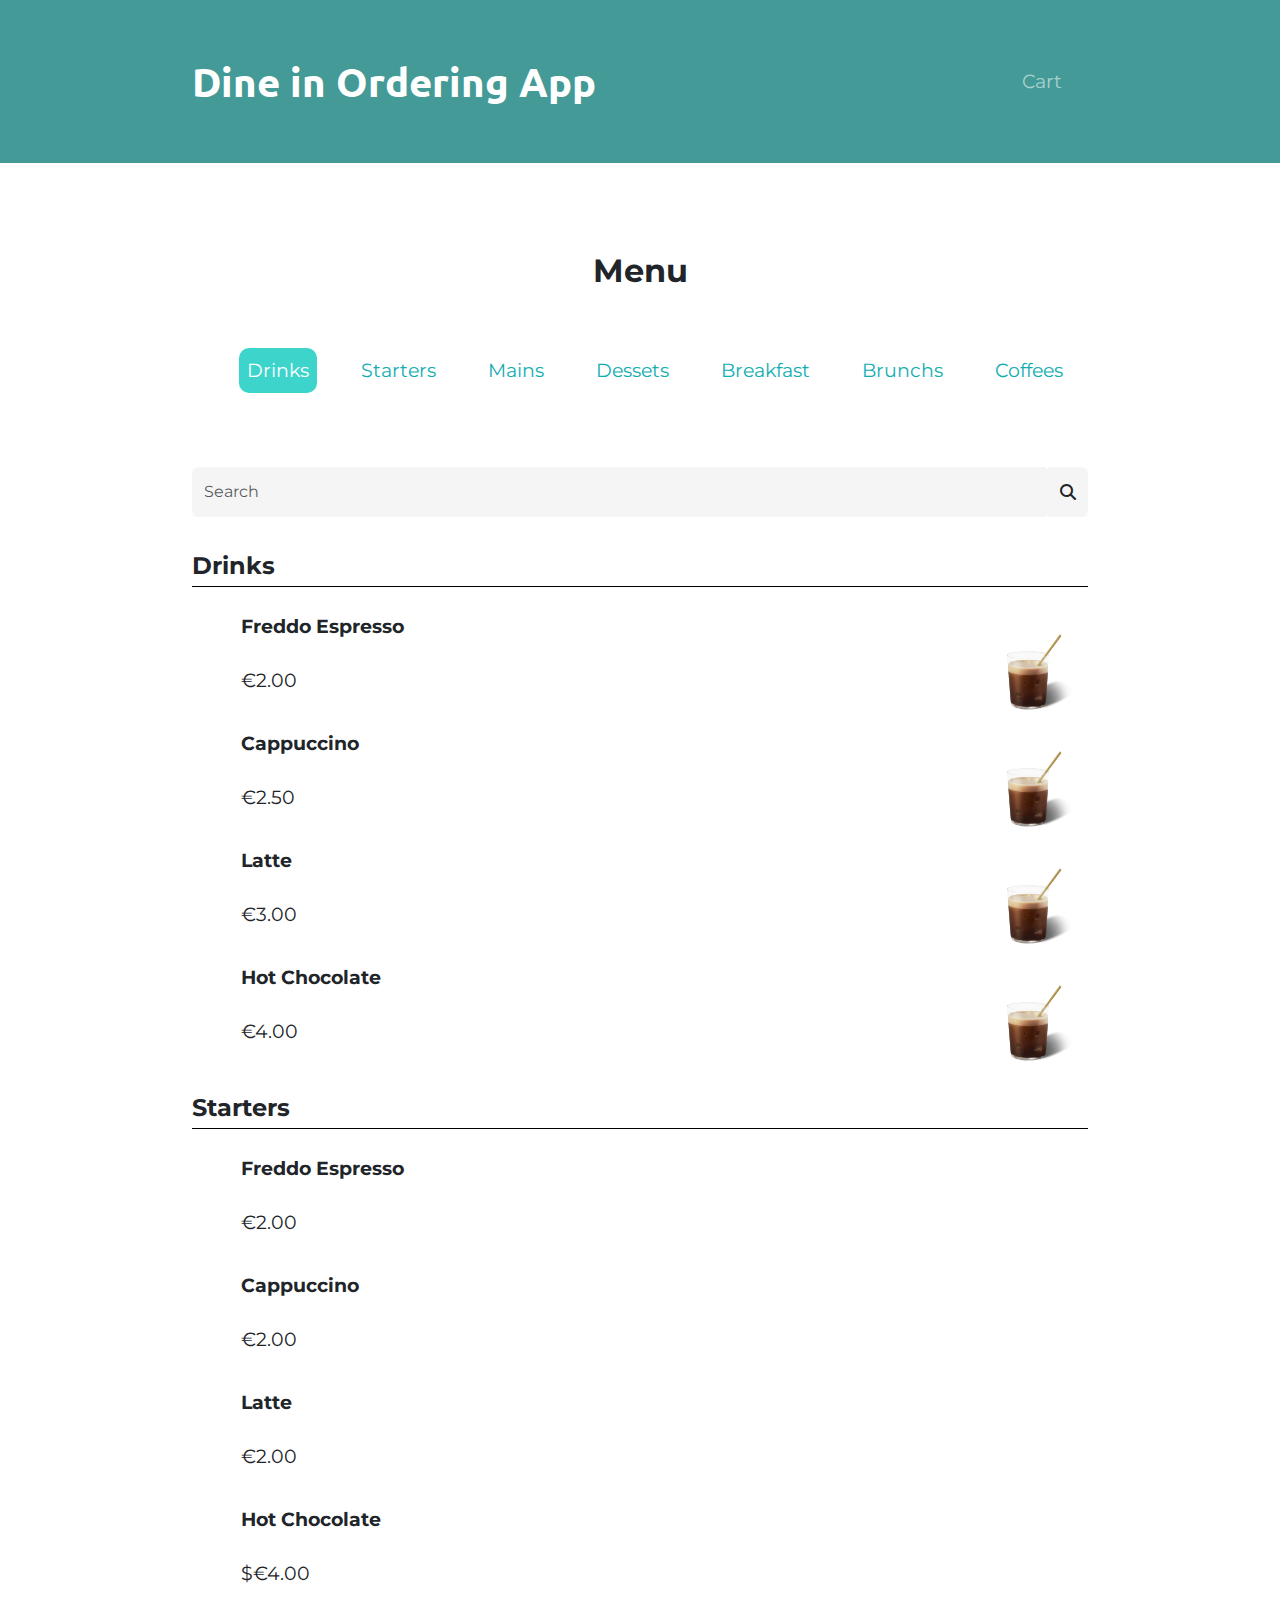
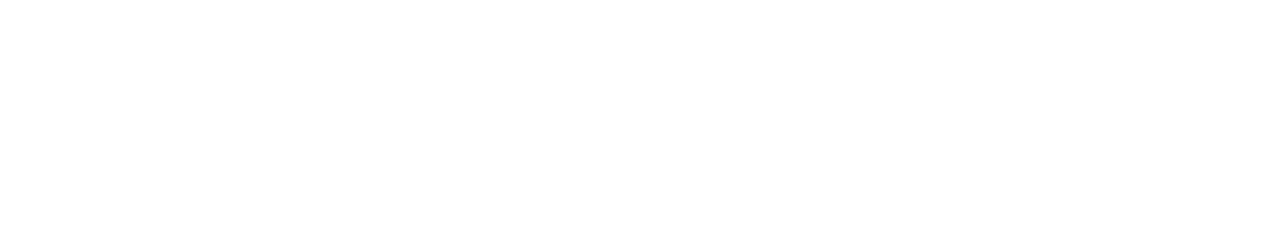
==== TinDog Completed Website/index.html @ 9dbdeb70 "Add files via upload" ====
<!DOCTYPE html>
<html>

<head>
  <meta charset="utf-8">
  <meta http-equiv="X-UA-Compatible" content="IE=edge">
  <meta name="viewport" content="width=device-width, initial-scale=.45 
          maximum-scale=1, user-scalable=no">
  <title>Dine in App:MENU</title>

  <!-- Google Fonts -->
  <link href="https://fonts.googleapis.com/css?family=Montserrat|Ubuntu" rel="stylesheet">

  <!-- CSS Stylesheets -->
  <!-- <link rel="stylesheet" href="https://maxcdn.bootstrapcdn.com/bootstrap/4.0.0/css/bootstrap.min.css" integrity="sha384-Gn5384xqQ1aoWXA+058RXPxPg6fy4IWvTNh0E263XmFcJlSAwiGgFAW/dAiS6JXm" crossorigin="anonymous"> -->
 
  <link href="https://cdn.jsdelivr.net/npm/bootstrap@5.2.3/dist/css/bootstrap.min.css" rel="stylesheet">

 
  <link rel="stylesheet" href="css/styles.css">

  <!-- Font Awesome -->
  <link rel="stylesheet" 
href="https://cdnjs.cloudflare.com/ajax/libs/font-awesome/6.3.0/css/all.min.css">

  <!-- Bootstrap Scripts -->
  <script src="https://code.jquery.com/jquery-3.2.1.slim.min.js" integrity="sha384-KJ3o2DKtIkvYIK3UENzmM7KCkRr/rE9/Qpg6aAZGJwFDMVNA/GpGFF93hXpG5KkN" crossorigin="anonymous"></script>
  <script src="https://cdnjs.cloudflare.com/ajax/libs/popper.js/1.12.9/umd/popper.min.js" integrity="sha384-ApNbgh9B+Y1QKtv3Rn7W3mgPxhU9K/ScQsAP7hUibX39j7fakFPskvXusvfa0b4Q" crossorigin="anonymous"></script>
  <script src="https://cdn.jsdelivr.net/npm/bootstrap@5.2.3/dist/js/bootstrap.bundle.min.js"></script>
  <!-- <script src="https://maxcdn.bootstrapcdn.com/bootstrap/4.0.0/js/bootstrap.min.js" integrity="sha384-JZR6Spejh4U02d8jOt6vLEHfe/JQGiRRSQQxSfFWpi1MquVdAyjUar5+76PVCmYl" crossorigin="anonymous"></script> -->
</head>

<body>

  <section class="colored-section" id="title">

    <div class="container-fluid">

      <!-- Nav Bar -->

      <nav class="navbar navbar-expand-lg navbar-dark " id="navbar_top">

        <a class="navbar-brand" href="./index.html">Dine in Ordering App</a>

        <!-- <button class="navbar-toggler" type="button" data-toggle="collapse" data-target="#navbarTogglerDemo02">
            <span class="navbar-toggler-icon"></span>
        </button> -->

       

          <ul class="navbar-nav ml-auto">
            <li class="nav-item">
              <a class="nav-link" href="./card.html"><i class="fas-fa-basket-shopping nav-bar-card"></i> Cart <span class="nav-bar-card-items"></span></a>
            </li>
            <!-- <li class="nav-item">
              <a class="nav-link" href="#pricing">Pricing</a>
            </li>
            <li class="nav-item">
              <a class="nav-link" href="#cta">Download</a>
            </li> -->
          </ul>

    
      </nav>


      <!-- Title -->

      <!-- <div class="row">

        <div class="col-lg-12">
          <h1 class="big-heading"> DSTRKT</h1>
          <h3 class="table-Number">Table 27</h3>
          <button type="button" class="btn btn-dark btn-lg download-button"><i class="fab fa-apple"></i> Download</button>
          <button type="button" class="btn btn-outline-light btn-lg download-button"><i class="fab fa-google-play"></i> Download</button> -->
        <!-- </div> -->

        <!-- <div class="col-lg-6">
          <img class="title-image" src="images/DSTRKT1.jpg" alt="iphone-mockup">
        </div> -->

      <!-- </div> --> 

    </div>

  </section>


  <!-- Menu -->

  <section class="white-section" id="features">
    <!-- <div class="cart-section">
      <h2>Cart</h2>
    </div> -->

    <div class="container-fluid">


   
      <h2 class="col-lg-12 col-md-12 col-sm-12"> Menu</h2>
      <div class="row">
        <div class="feature-box col-lg-12">    
          <nav class="navbar navbar-expand-sm nav-menu" id="nav-menu-categories">
             <!-- <button class="navbar-toggler" type="button" data-toggle="collapse" data-target="#navbarTogglerDemo03">
                <span class="navbar-toggler-icon menu-toggle-icon">
                  <i class="fas fa-bars" style="color:#fff; font-size:28px;"></i>
                </span>
            </button>  -->
              <ul class="navbar-nav ml-auto menu-categories">
                <li class="nav-item">
                  <a class="nav-link" href="#drinks">Drinks</a>
                </li>
                <li class="nav-item">
                  <a class="nav-link" href="#starters">Starters</a>
                </li>
                <li class="nav-item">
                  <a class="nav-link" href="#mains">Mains</a>
                </li>
                <li class="nav-item">
                  <a class="nav-link" href="#cta">Dessets</a>
                </li>
                <li class="nav-item">
                  <a class="nav-link" href="#cta">Breakfast</a>
                </li>
                <li class="nav-item">
                  <a class="nav-link" href="#cta">Brunchs</a>
                </li>
                <li class="nav-item">
                  <a class="nav-link" href="#cta">Coffees</a>
                </li>
              </ul>
          </nav>

          
         
          <!-- <i class="icon fas fa-check-circle fa-4x"></i>
          <h3 class="feature-title">Easy to use.</h3>
          <p>So easy to use, even your dog could do it.</p> -->
        </div>

        <div class="input-group rounded search">
          <input type="search" class="form-control rounded search-input" placeholder="Search" aria-label="Search" aria-describedby="search-addon" />
          <span class="input-group-text border-0" id="search-addon">
            <i class="fas fa-search"></i>
          </span>
        </div>

        <div data-bs-spy="scroll" data-bs-target="#nav-menu-categories" data-bs-offset="0" class="scrollspy-example"  tabindex="0">

        <div class="col-lg-12 col-md-12 col-sm-12" id="drinks">
          <h4 class="category-item">
            Drinks
          </h4>
          <ul class="category-item-ul">
            <li class="nav-link menu-items" data-bs-toggle="modal" data-bs-target="#exampleModalCenter" ><img src="./images/freddo.jpg" alt="" class="item-image">Freddo Espresso<span class="item-price">€2.00 </span></li>
            <li class="nav-link"><img src="./images/freddo.jpg" alt="" class="item-image">Cappuccino <span class="item-price">€2.50</span></li>
            <li class="nav-link"><img src="./images/freddo.jpg" alt="" class="item-image">Latte <span class="item-price">€3.00</span></li>
            <li class="nav-link"><img src="./images/freddo.jpg" alt="" class="item-image">Hot Chocolate <span class="item-price">€4.00</span></li>
          </ul>
        </div>


        <div class="col-lg-12 col-md-12 col-sm-12" id="starters">
          <h4 class="category-item">
            Starters
          </h4>
          <ul class="category-item-ul">
            <li class="nav-link">Freddo Espresso <span class="item-price">€2.00</span></li>
            <li class="nav-link">Cappuccino <span class="item-price">€2.00</span></li>
            <li class="nav-link">Latte <span class="item-price">€2.00</span></li>
            <li class="nav-link">Hot Chocolate <span class="item-price">$€4.00</span></li>
          </ul>
        </div>
      </div>
       <div class="container-fluid">
        <a class="goToCard  btn btn-success" href="./card.html"> <span class="totalItems"></span> Go to Card</a>
      </div>
<!-- 
        <div class="feature-box col-lg-4">
          <i class="icon fas fa-bullseye fa-4x"></i>
          <h3 class="feature-title">Elite Clientele</h3>
          <p>We have all the dogs, the greatest dogs.</p>
        </div>

        <div class="feature-box col-lg-4">
          <i class="icon fas fa-heart fa-4x"></i>
          <h3 class="feature-title">Guaranteed to work.</h3>
          <p>Find the love of your dog's life or your money back.</p>
        </div> -->
      </div>


    </div>
  </section>


  <!-- Testimonials -->

  <!-- <section class="colored-section" id="testimonials">

    <div id="testimonial-carousel" class="carousel slide" data-ride="false">
      <div class="carousel-inner">
        <div class="carousel-item active container-fluid">
          <h2 class="testimonial-text">I no longer have to sniff other dogs for love. I've found the hottest Corgi on TinDog. Woof.</h2>
          <img class="testimonial-image" src="images/dog-img.jpg" alt="dog-profile">
          <em>Pebbles, New York</em>
        </div>
        <div class="carousel-item container-fluid">
          <h2 class="testimonial-text">My dog used to be so lonely, but with TinDog's help, they've found the love of their life. I think.</h2>
          <img class="testimonial-image" src="images/lady-img.jpg" alt="lady-profile">
          <em>Beverly, Illinois</em>
        </div>
      </div>
      <a class="carousel-control-prev" href="#testimonial-carousel" role="button" data-slide="prev">
    <span class="carousel-control-prev-icon"></span>
      </a>
      <a class="carousel-control-next" href="#testimonial-carousel" role="button" data-slide="next">
    <span class="carousel-control-next-icon"></span>
      </a>
    </div>

  </section> -->


  <!-- Press -->

  <!-- <section class="colored-section" id="press">
    <img class="press-logo" src="images/techcrunch.png" alt="tc-logo">
    <img class="press-logo" src="images/tnw.png" alt="tnw-logo">
    <img class="press-logo" src="images/bizinsider.png" alt="biz-insider-logo">
    <img class="press-logo" src="images/mashable.png" alt="mashable-logo">

  </section> -->


  <!-- Pricing -->

  <!-- <section class="white-section" id="pricing">

    <h2 class="section-heading">A Plan for Every Dog's Needs</h2>
    <p>Simple and affordable price plans for your and your dog.</p>

    <div class="row">

      <div class="pricing-column col-lg-4 col-md-6">
        <div class="card">
          <div class="card-header">
            <h3>Chihuahua</h3>
          </div>
          <div class="card-body">
            <h2 class="price-text">Free</h2>
            <p>5 Matches Per Day</p>
            <p>10 Messages Per Day</p>
            <p>Unlimited App Usage</p>
            <button class="btn btn-lg btn-block btn-outline-dark" type="button">Sign Up</button>
          </div>
        </div>
      </div>

      <div class="pricing-column col-lg-4 col-md-6">
        <div class="card">
          <div class="card-header">
            <h3>Labrador</h3>
          </div>
          <div class="card-body">
            <h2 class="price-text">$49 / mo</h2>
            <p>Unlimited Matches</p>
            <p>Unlimited Messages</p>
            <p>Unlimited App Usage</p>
            <button class="btn btn-lg btn-block btn-dark" type="button">Sign Up</button>
          </div>
        </div>
      </div>

      <div class="pricing-column col-lg-4">
        <div class="card">
          <div class="card-header">
            <h3>Mastiff</h3>
          </div>
          <div class="card-body">
            <h2 class="price-text">$99 / mo</h2>
            <p>Pirority Listing</p>
            <p>Unlimited Matches</p>
            <p>Unlimited Messages</p>
            <p>Unlimited App Usage</p>
            <button class="btn btn-lg btn-block btn-dark" type="button">Sign Up</button>

          </div>
        </div>
      </div>



    </div>

  </section> -->


  <!-- Call to Action -->

  <!-- <section class="colored-section" id="cta">

    <div class="container-fluid">

      <h3 class="big-heading">Find the True Love of Your Dog's Life Today.</h3>
      <button class="download-button btn btn-lg btn-dark" type="button"><i class="fab fa-apple"></i> Download</button>
      <button class="download-button btn btn-lg brn-light" type="button"><i class="fab fa-google-play"></i> Download</button>
    </div>
  </section> -->


  <!-- Footer -->

  <!-- <footer class="white-section" id="footer">
    <div class="container-fluid">
      <i class="social-icon fab fa-facebook-f"></i>
      <i class="social-icon fab fa-twitter"></i>
      <i class="social-icon fab fa-instagram"></i>
      <i class="social-icon fas fa-envelope"></i>
      <p>© Copyright 2018 TinDog</p>
    </div>
  </footer> -->



  <!-- Modal -->
<div class="modal fade " id="exampleModalCenter" tabindex="-1" role="dialog" aria-labelledby="exampleModalCenterTitle" aria-hidden="true">
  <div class="modal-dialog  modal-dialog-centered " role="document">
    <div class="modal-content">
      <div class="modal-header after-scroll-navbar">
        <h5 class="modal-title" id="exampleModalLongTitle">Freddo Espresso<span class="item-price-for-cart" >$2.00</span></h5>
        <button type="button" class="close" data-bs-dismiss="modal" aria-label="Close">   
          <span aria-hidden="true">&times;</span>
        </button>
      </div>
      
      <div class="modal-body">
        <div class="modal-image">
        <img src="./images/freddo.jpg" alt="" class="item-image-modal">
      </div>
        <div class="row sweetness">
          <div class="col-lg-12 col-md-12 col-sm-12">
            <p class="preferences-title">Sweetness *</p>
            <div class="form-check">
              <input class="form-check-input" type="radio" name="flexRadioDefault" id="flexRadioDefault1">
              <label class="form-check-label" for="flexRadioDefault1">
                No Sugar
              </label>
            </div>
            <div class="form-check">
              <input class="form-check-input" type="radio" name="flexRadioDefault" id="flexRadioDefault2" checked>
              <label class="form-check-label" for="flexRadioDefault2">
                Medium Sugar
              </label>
            </div>
            <div class="form-check">
              <input class="form-check-input" type="radio" name="flexRadioDefault" id="flexRadioDefault3" checked>
              <label class="form-check-label" for="flexRadioDefault3">
                Full Sugar
              </label>
            </div>
            <div class="form-check">
              <input class="form-check-input" type="radio" name="flexRadioDefault" id="flexRadioDefault4" checked>
              <label class="form-check-label" for="flexRadioDefault4">
                Stevia
              </label>
            </div>
          </div>
      </div>


      <div class="row milk">
        <div class="col-lg-12 col-md-12 col-sm-12">
          <p class="preferences-title">Milk *</p>
          <div class="form-check ">
            <input class="form-check-input" type="radio" name="flexRadioDefaulMilk" id="flexRadioDefault1">
            <label class="form-check-label" for="flexRadioDefault1">
              No Sugar
            </label>
          </div>
          <div class="form-check">
            <input class="form-check-input" type="radio" name="flexRadioDefaulMilk" id="flexRadioDefault2" checked>
            <label class="form-check-label" for="flexRadioDefault2">
              Medium Sugar
            </label>
          </div>
          <div class="form-check">
            <input class="form-check-input" type="radio" name="flexRadioDefaulMilk" id="flexRadioDefault3" checked>
            <label class="form-check-label" for="flexRadioDefault3">
              Full Sugar
            </label>
          </div>
          <div class="form-check">
            <input class="form-check-input" type="radio" name="flexRadioDefaulMilk" id="flexRadioDefault4" checked>
            <label class="form-check-label" for="flexRadioDefault4">
              Stevia
            </label>
          </div>
        </div>
    </div>

    <div class="row syrup">
      <div class="col-lg-12 col-md-12 col-sm-12">
      <p class="preferences-title">Syrup*</p>
      <div class="form-check">

      <input class="form-check-input " type="checkbox" value="" id="flexCheckDefault">
      <label class="form-check-label" for="flexCheckDefault">
       Caramel Syrup
      </label>
    </div>
    <div class="form-check">
      <input class="form-check-input " type="checkbox" value="" id="flexCheckChecked" checked>
      <label class="form-check-label" for="flexCheckChecked">
        Vanillia Syrup
      </label>
    </div>
    </div>
    </div>
    <div class="row syrup">
      <div class="col-lg-12 col-md-12 col-sm-12">
      <p class="preferences-title">Syrup*</p>
      <div class="form-check">

      <input class="form-check-input" type="checkbox" value="" id="flexCheckDefault">
      <label class="form-check-label" for="flexCheckDefault">
       Caramel Syrup
      </label>
    </div>
    <div class="form-check">
      <input class="form-check-input" type="checkbox" value="" id="flexCheckChecked" checked>
      <label class="form-check-label" for="flexCheckChecked">
        Vanillia Syrup
      </label>
    </div>
    </div>
    </div>

    <div class="row comments">
      <div class="col-lg-12 col-md-12 col-sm-12">
        <p class="preferences-title">Comments</p>
        <textarea id="comments" rows="3" style="width: 100%;margin-bottom: 50px;"   placeholder="If you want to write some comments" >
        </textarea>
      </div>
    </div>
      </div>

      <div class="modal-footer fixed-bottom-modal-footer">
    
        <div class=" quantity-div" >
        <button type="button" class="btn btn info minus-icon" id="minus-icon"><i class="fas fa-minus"></i></button>
        <span class="quantity" id="quantity">0</span>
        <button type="button" class="btn btn info plus-icon" id="plus-icon"><i class="fas fa-plus"></i></button>
        </div>
        <div class="" >
        <button type="button" class="btn btn-success add-to-cart">Add to Cart</button>
        </div>
     
      </div>
    </div>
  </div>
</div>


</body>


<script>
document.addEventListener("DOMContentLoaded", function(){
 
 //Showing the header when scrolling down
  window.addEventListener('scroll', function() {
      if (window.scrollY > 150) {
        document.getElementById('navbar_top').classList.add('fixed-top');
        document.getElementById('navbar_top').classList.add('after-scroll-navbar');
       
        // add padding top to show content behind navbar
        navbar_height = document.querySelector('.navbar').offsetHeight;
        document.body.style.paddingTop = navbar_height + 'px';

      } else {
        document.getElementById('navbar_top').classList.remove('fixed-top');
        document.getElementById('navbar_top').classList.remove('after-scroll-navbar');
         // remove padding top from body
        document.body.style.paddingTop = '0';
      } 
  });

  //Showing the nav-bar when scrolling down

 window.addEventListener('scroll', function() {
      if (window.scrollY > 250) {
        document.getElementById('nav-menu-categories').classList.add('nav-bar-categories-after-scroll');
        // document.getElementById('navbar_top').classList.add('after-scroll-navbar');
       
        // add padding top to show content behind navbar
        // navbar_height = document.querySelector('#nav-menu-categories').offsetHeight;
        navbar_top = document.querySelector(".fixed-top").offsetHeight;
        document.body.style.paddingTop =  navbar_top +100 + 'px';

      } else {
        document.getElementById('nav-menu-categories').classList.remove('nav-bar-categories-after-scroll');
        // document.getElementById('navbar_top').classList.remove('after-scroll-navbar');
         // remove padding top from body
        document.body.style.paddingTop = '0';
      } 
  });
});



// Declaration of DOM elements
  let plus = document.querySelector("#plus-icon");
  let minus = document.querySelector("#minus-icon");
  let quantity = document.querySelector("#quantity");
  let itemPrice = document.querySelector(".item-price-for-cart");
  let items = document.querySelector('.menu-items');
  let add = document.querySelector(".add-to-cart");
  let goToCard = document.querySelector(".goToCard");
  let modal = document.querySelector(".modal");
  let totalItemInCard = 0;
  let card = [];

//Declare default values
  quantity.innerText = 1;
  itemPrice.innerText =  parseFloat(2.30).toFixed(2);
  let itemFixedPrice = itemPrice.innerText;

  //Add to quantity by clicking plus button
  function plusButton(){
    let quantity = document.querySelector("#quantity");
    let itemPrice = document.querySelector(".item-price-for-cart");
    quantity.innerText = parseInt(quantity.innerText) + 1;
    itemPrice.innerText = parseFloat(parseInt(quantity.innerText) * itemFixedPrice).toFixed(2);
  }

   //Minus to quantity by clicking minus button
   function minusButton(){
    let quantity = document.querySelector("#quantity");
    let itemPrice = document.querySelector(".item-price-for-cart");
    quantity.innerText = parseInt(quantity.innerText) - 1;
    itemPrice.innerText = parseFloat(parseInt(quantity.innerText) * itemFixedPrice).toFixed(2)
  }

  //Make the quantity of an item 1 every time that item selected
  function makeQuantityOne(){
    let quantity = document.querySelector("#quantity");
    quantity.innerText = 1;
  }

  //Add To CART
  function addToCart(){

    let quantity = document.querySelector("#quantity");
    let itemName = document.querySelector("#exampleModalLongTitle");
    let totalPriceForItem = document.querySelector(".item-price-for-cart")


    //Add the items in card array
    const obj = {item: itemName.innerText,
                  quantity: quantity.innerText,
                totalPrice:totalPriceForItem.innerText}
    card.push(obj);
  
      // Make the total item zero every time that add new items to make the correct addition
    totalItemInCard = 0;
    // calculate the quantity of items in card
      card.forEach(i => {
      totalItemInCard += parseInt(i.quantity);
     })

     goToCard.style.display="block";
     let totalItemsSpan = document.querySelector(".totalItems");
     let cardItems = document.querySelector(".nav-bar-card-items");
     totalItemsSpan.innerText = totalItemInCard;
     cardItems.innerText = totalItemInCard;
     cardItems.style.display = 'inline-block'
  
     //close modal window
     $('.modal').modal('hide');
     itemPrice.innerText = itemFixedPrice;
  }

  //Check if the card is Empty
  if (card.length <= 0){
    goToCard.style.display="none";
  }

  //EventListeners
  add.addEventListener("click",addToCart);
  items.addEventListener("click",makeQuantityOne);
  plus.addEventListener("click", plusButton);
  minus.addEventListener("click",minusButton);

</script>

</html>
---- TinDog Completed Website/css/styles.css ----
html {
  -webkit-text-size-adjust: 100%;
}
body {
  font-family: "Montserrat";
  text-align: center;
}

h1, h2, h3, h4, h5, h6 {
  font-family: "Montserrat";
  font-weight: bolder;
}

p {
  color: #8f8f8f;
}

textarea{
  resize: none;
}

/* Headings */

.big-heading {
  font-family: "Montserrat";
  font-size: 3.5rem; 
  line-height: 1.5;
  text-align: center;
}
.table-Number{
  text-align: center;
}

.section-heading {
  font-size: 3rem;
  line-height: 1.5;
}

/* Containers */

.container-fluid{
  padding: 7% 15%;
}

/* Sections */

.colored-section {
  background-color:#61D4AC;
  color: #fff;
}

.white-section {
  background-color: #fff;
}

/* Navigation Bar */

.navbar {
  /* padding: 0 0 4.5rem; */
  justify-content: space-between;
}

.navbar-brand {
  font-family: "Ubuntu";
  font-size: 2.5rem;
  font-weight: bold;
  text-align: center;
}

.nav-item {
  padding: 0 18px;
}

.nav-link {
  font-size: 1.2rem;
  font-family: "Montserrat";
  
}
.nav-link:hover{
  cursor: pointer;
  /* background-color: #79B3A5; */
}

.after-scroll-navbar{
  background-color: #12ADB0;
  box-shadow: 0 4px 8px 0 rgba(0, 0, 0, 0.2), 0 6px 20px 0 rgba(0, 0, 0, 0.19);
  text-align: center;
  padding: 3%;
}

/* Buttons */

.download-button {
  margin: 5% 3% 5% 0;
}

/* Title Section */

#title {
  background-color: #439A97;
  color: #fff;
  text-align: left;
}

#title .container-fluid {
  padding: 3% 15% 3%;
}

/* Title Image */

.title-image {
  width: 60%;
  transform: rotate(25deg);
  position: absolute;
  right: 30%;
}

/* Features Section */

#features {
  position: relative;
}

.feature-title {
  font-size: 1.5rem;
}

.feature-box {
  padding: 4.5%;
}

.icon {
  color: #ef8172;
  margin-bottom: 1rem;
}

.icon:hover {
  color: #ff4c68;
}

/* Testimonial Section */

#testimonials {
  background-color: #ef8172;
}

.testimonial-text {
  font-size: 3rem;
  line-height: 1.5;
}

.testimonial-image {
  width: 10%;
  border-radius: 100%;
  margin: 20px;
}


#press {
  background-color: #ef8172;
  padding-bottom: 3%;
}

.press-logo {
  width: 15%;
  margin: 20px 20px 50px;
}

/* Pricing Section */

#pricing {
  padding: 100px;
}

.price-text {
  font-size: 3rem;
  line-height: 1.5;
}

.pricing-column {
  padding: 3% 2%;
}

/* CTA Section */


/* Footer Section */


.social-icon {
  margin: 20px 10px;
}

/* MENU */

.menu-categories .nav-link{
color: #12ADB0
}
.categories{
 color: black;
}
.menu-toggle-icon{
  color: black !important;
}
.nav-link:focus,.nav-link.active{
  background-color: #3DD4CC;
  color: white !important;
  border-radius: 10px;
}
.category-item{
  text-align: left;
  border-bottom: 1px solid black;
  padding-bottom: 5px;
  padding-top: 15px;
}

.category-item-ul li{
  list-style-type: none;
  text-align: left;
  padding: 2%;
  font-weight: bold;
  position: relative;
}
.item-price{
  display: block;
  padding-top: 3%;
  font-weight: normal;
}


.nav-menu ul {
  list-style: none;
  text-align: center;
  margin: auto;
}

.nav-menu ul li {
  display: inline-block;
  margin-bottom: 5px;
}

.modal-item-description{
  display: block;
}
.close{
  font-size: 2rem;
  padding:5%;
  background: none;
  border: none;
}

.quantity-div{
  text-align: left;
}
.item-price-for-cart{
  display: block;
  text-align: left;
}
.sweetness,.syrup,.milk,.comments{
  text-align: left;
}
.form-check{
  background-color: white;
  margin: 2%;
  border-radius: 3%;
  padding: 2%;
}

.form-check .form-check-input {
  float: none;
  margin: auto;
}
.form-check-input:checked[type=radio],.form-check-input:checked[type=checkbox]{
  background-color: #12ADB0;
}
.form-check-label{
  margin-left: 5%;
}
.form-check-label:hover{
  cursor: pointer;
}
.modal-body{
  background-color: whitesmoke;
  height: 400px;
  overflow-y: scroll;
}

.modal-footer{
  height: auto;
}

.minus-icon{
  margin-right: 3%;
}
.quantity{
  margin-right: 3%;
}
.add-to-cart{
  background-color: #44B885;
}

.preferences-title{
  font-weight: bold;
  color: black;
}
.modal-header{
  box-shadow: 0 4px 2px -2px gray;
}
.quantity-div{
  margin: auto;
  width: 40%;
}

.cart-section{
border: 1px solid lightgray;
position: fixed;
right: 0;
width: 500px;
min-height: 100%;
box-sizing: border-box;
box-shadow: 0 4px 2px -2px gray;
}
.totalItems{
  border: 1px solid lightgray;
  padding: 1%;
  background-color: whitesmoke;
  color: black;
  margin-right: 2px;
  height: 100px;
  width: 100px;
  display: inline-block;
  border-radius: 10px;
}
.nav-bar-categories-after-scroll{
  top:130px;
  width: 100%;
  background-color: #fff;
  box-shadow: 0 4px 8px 0 rgba(0, 0, 0, 0.2), 0 6px 20px 0 rgba(0, 0, 0, 0.19);
  text-align: center;
  padding: 3%;
  position :fixed;
  left: 0;
  z-index: 1;
  height: 120px;
}
.nav-bar-card{
  position: relative;
  width: 200px;
}

.nav-bar-card-items{
    border-radius: 100%;
    padding: 3px 10px;
    color: white;
    background-color: #F94A29;
    position: absolute;
    margin-left: 5px;
    font-size: 0.9rem;
    display: none;
}

.search{
  height: 50px;
  margin: 20px auto;
}
#search-addon{
background-color: whitesmoke;
border: none;
}
.search-input{
  background-color: whitesmoke;
  border: none;
}

.item-image{
  width: 120px;
  height: 120px;
  float: right;
  position:absolute;
  top:0;
  right: 0;
}

.item-image-modal{
  width: 70%;

}
.modal-image{
  width: 100%;
  border-bottom: 1px solid lightgray;
  padding-bottom: 3px;
  margin-bottom: 5px;
}
/* CART PAGE */

#card-items{

  text-align: center;
  border: 1px solid lightgray;
  border-radius: 10px;
  padding: 20px;
}

.order-header-div{
  text-align: left;
}

.cafe-Name-Table{

  text-align: center;
  border: 1px solid lightgray;
  border-radius: 10px;
  padding: 20px;
}

.card-item-header{
    border-bottom: 1px solid lightgray;
    padding-bottom: 20px;
    width: 100%;
}
.item-preferences-in-order{
  display: block;
  text-align: left;
  color: grey;
  font-weight: 400;
}

.order-header-div p{
  font-size: 1rem;
}

.order-item-quantity,.order-item-total{
    padding: 3%;
    font-size: 1rem;
    border-radius: 10px;
    background-color: whitesmoke;
    margin: 1%;
    width: 80px;
    height: 80px;
}
.item-price-in-order{
    font-size: 1rem;
    font-weight: bolder;
    width: 150px;
    text-align: right;
    margin: 2%;
    position: absolute;
    right: 10px;
}
.item-in-card-navLink,.item-in-card-total{
  display: flex;
  position: relative;
  margin: auto;
  width: 100% ;
}

.item-in-card-total{
  margin: 10px auto 100px;
  border-top: 1px solid grey;
  }

.item-in-order{
  margin: 2%;
  width: 70%;
  text-align: left;
  font-size: 1rem;
  color: black;
  font-weight: bold;
}

#tableNum-addon{
  background-color: #61D4AC;
  border-radius: 10px;
}
.tableNum-textbox{
    border-radius: 10px;
}
.paymentMethodDiv{
  padding: 3%
}
.paymentMethodTitle{
  text-align: left;
  font-size: 2rem;
}


/* CONFIRMATION PAGE */

.confirm-message{
  width: 100%;
  padding: 10%;
}

.confirmation-icon{
  font-size: 10rem;
  color: lightgreen;
}

.confirmation-details{
  display: flex;
  position: relative;
  margin: auto;
  width: 100% ;
}
.confirmation-details-icon{
  padding: 2%;
  width: 50px;
  height: 50px;
  font-size: 1rem;
  border-radius: 10px;
  background-color: whitesmoke;
  margin: 1%;
}
.confirmation-details-header{
  margin: 2%;
  width: 70%;
  text-align: left;
  font-size: 1rem;
  color: black;
  font-weight: bold;
}
.confirmation-details-value{
  display: block;
  text-align: left;
  color: grey;
  font-weight: 400;
}
.confirmation-details-div{
  width: 100%;
  margin: 30px auto;
  text-align: center;
  border-radius: 10px;
  padding: 7% 5%;
}

/* Welcome Page */

.welcome-image{
  width: 100%;
  height: auto;
}
.table-number-section-phone{
margin: auto;
}

.goToMenu{
  margin-top: 3%;
  width: 100%;
}
/*-------------- USING OF MEDIA FOR SMALLER SCREEN SIZE------------- */

@media (max-width: 1028px) {

  #title {
    text-align: center;
  }

  .title-image {
    position: static;
    transform: rotate(0);
  }
  .nav-menu{
    overflow-x: scroll;
  }
  .nav-link{
    font-size: 2.5rem;
  }
  h4{
    font-size: 3rem;
  }

  .category-item-ul li{
    padding: 7%;
    /* font-size: 2.5rem; */
  }
 /* .big-heading{
  /* font-size: 6rem; */
 /* }  */
 .table-Number{
  font-size: 3rem;
 }

/* Modal */
.modal {
  padding: 0 !important; 
}
.modal .modal-dialog {
  width: 100%;
  max-width: none;
  height: 100%;
  margin: 0;
}
.modal .modal-content {
  height: 100%;
  border: 0;
  border-radius: 0;
}
.modal .modal-body {
  overflow-y: auto;
  padding-bottom: 5%;
}
.modal-content{
  padding-bottom: 10%;
}

.modal-title{
font-size: 3rem;
padding:3%
}
.close{
  font-size: 5rem;
}

.fixed-bottom-modal-footer{
  background-color: #fff;
  box-shadow: 0 4px 8px 0 rgba(0, 0, 0, 0.2), 0 6px 20px 0 rgba(0, 0, 0, 0.19);
  padding: 3%;
  position: fixed;
  bottom: 0;
  width: 100%;
  margin-top: -5%;
}
.minus-icon,.plus-icon,.add-to-cart,.quantity{
  font-size: 2.5rem;
}
.minus-icon,.plus-icon{
  height: 100px;
  width: 100px;
}
.form-check-input{
  width: 3rem;
  height: 3rem;
  margin-left: 1%;
  margin-top: 1%;
 }
 
 .form-check-label{
  font-size: 2rem;

 }
 .sweetness,.syrup,.milk,.comments{
  font-size: 2rem;
 }
 .add-to-cart{
  
  height: 100px;
  /* font-size: 2.5rem; */
 }
 
 .cart-section{
  display: none;
 }
.goToCard{
  background-color: #44B885;
  box-shadow: 0 4px 8px 0 rgba(0, 0, 0, 0.2), 0 6px 20px 0 rgba(0, 0, 0, 0.19);
  padding: 3%;
  position: fixed;
  bottom: 0;
  width: 100%;
  margin-top: -5%;
  font-size: 3rem;
  left: 0;
  color: white;
}
.search{
  height: 100px;
  margin: 20px auto;
}
#search-addon,.search-input{
font-size: 2.5rem;
}

.item-image{
  width: 150px;
  height: 150px;
}

/* CART PAGE */
.order-header-div p,.order-item-quantity,.item-price-in-order,.item-in-order,.order-item-total{
  font-size: 2rem;
}

.item-in-card-navLink,.item-in-card-total{
  display: flex;
  position: relative;

}
#tableNum-addon,.tableNum-textbox{
  font-size: 3rem;
}
.order-item-quantity, .order-item-total{
  padding: 2%;
}

.card-form-input{
  height: 100px !important;
  font-size: 2rem;
}
.card-form-label{
  font-size: 1.7rem;
}
.card-details-header{
  font-size: 2.5rem;
}

/* CONFIRMATION PAGE */
.confirmation-icon{
  font-size: 14rem;
}

.confirmation-message-order-time{
  font-size: 2.8rem;
}
.confirmation-message-for-email{
  font-size: 1.7rem;
}
.confirmation-details-icon{
  font-size: 2rem;
  width: 80px;
  height: 80px;
}
.confirmation-details-header{
  font-size: 1.7rem;
}

.confirmation-details-value{
  font-size: 2rem;
}
.returnHome{
  background-color: black;
}

/* Welcome Page */
.footer-phone{
  padding: 3%;
  position: fixed;
  bottom: 0;
  width: 100%;
  margin-top: -5%;
  font-size: 3rem;
  left: 0;
  color: #439A97
}
.table-number-section-phone{
  padding: 10%;
    margin: auto;
    width: 80%;
    background-color: white;
    z-index: 1;
    position: absolute;
    top: 40%;
    left: 10%;
    border-radius: 10px;
    border:1px solid lightgray

}
.welcome-image{
  width: 100%;
  height: auto;
}
.goToMenu{
  font-size: 2.5rem;
}
}
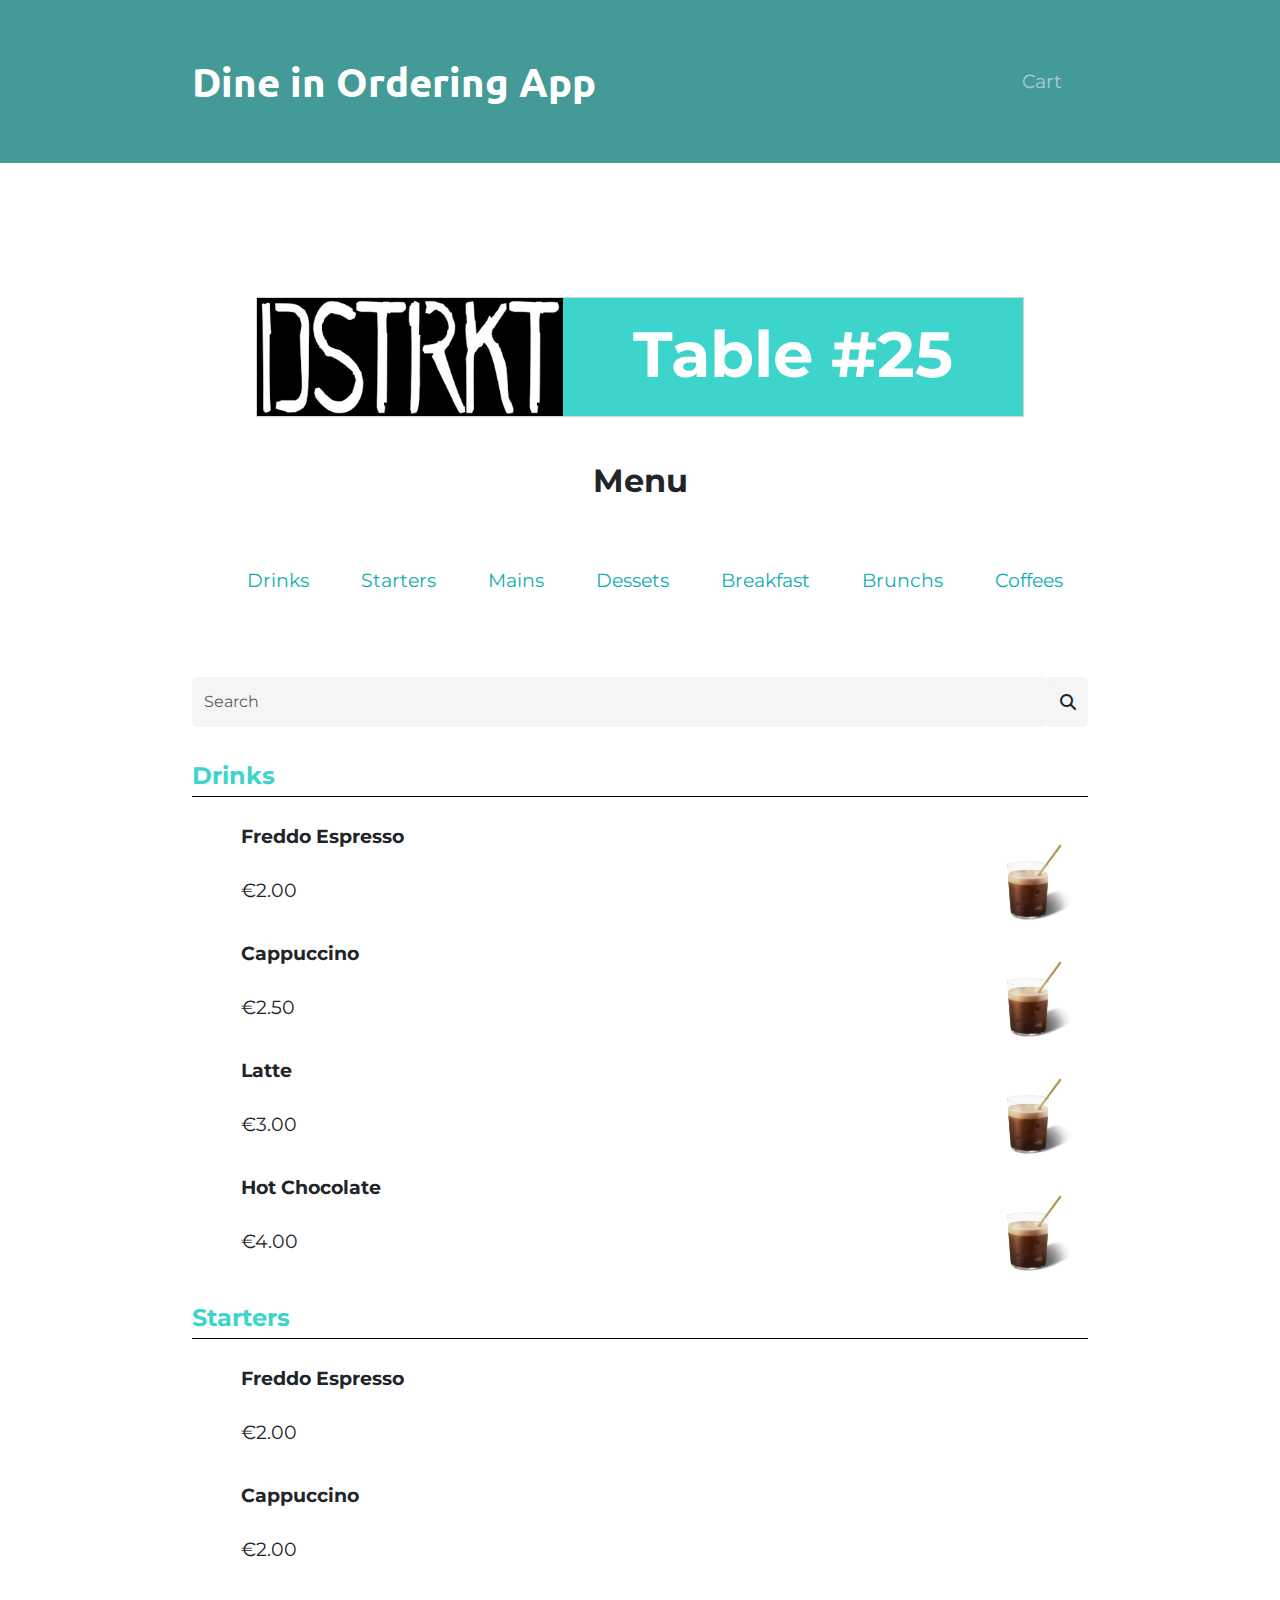
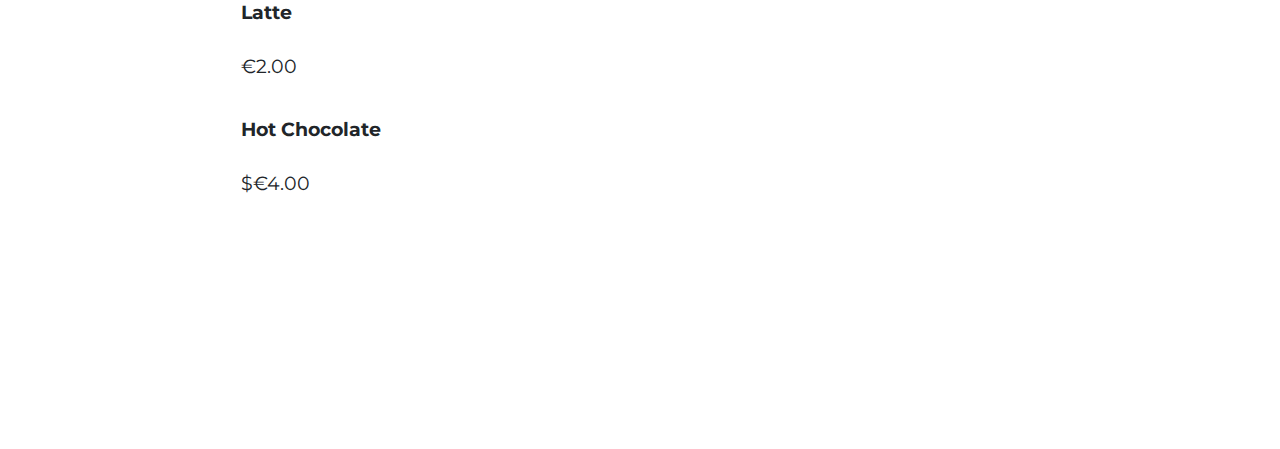
==== commit 912d1738: "Add files via upload" ====
--- a/TinDog Completed Website/index.html
+++ b/TinDog Completed Website/index.html
@@ -93,10 +93,22 @@
       <h2>Cart</h2>
     </div> -->
 
-    <div class="container-fluid">
-
-
-   
+    <div class="container-fluid">  
+
+      <div class="selectedTableNumber" style="display: inline-flex;
+         border: 1px solid lightgray;
+    margin: 5%;    background-color: #3DD4CC;">
+        <img src="./images/dstrkt-logo.png" alt="" style="width: 40%;background-color: black;">
+        <p style="font-size: 4rem;
+        margin: 1%;color: white;
+        font-weight: bolder;
+        width: -webkit-fill-available">Table #25</p>
+
+      </div>
+
+
+
+
       <h2 class="col-lg-12 col-md-12 col-sm-12"> Menu</h2>
       <div class="row">
         <div class="feature-box col-lg-12">    
@@ -173,7 +185,7 @@
         </div>
       </div>
        <div class="container-fluid">
-        <a class="goToCard  btn btn-success" href="./card.html"> <span class="totalItems"></span> Go to Card</a>
+        <a class="goToCard  btn btn-success" href="./card.html"><i class="fa-solid fa-clipboard-list"></i> Review Order (<span class="totalItems"></span>)</a>
       </div>
 <!-- 
         <div class="feature-box col-lg-4">
--- a/TinDog Completed Website/css/styles.css
+++ b/TinDog Completed Website/css/styles.css
@@ -212,6 +212,8 @@
   border-bottom: 1px solid black;
   padding-bottom: 5px;
   padding-top: 15px;
+  font-weight: bolder;
+    color: #3DD4CC;
 }
 
 .category-item-ul li{
@@ -321,18 +323,10 @@
 box-shadow: 0 4px 2px -2px gray;
 }
 .totalItems{
-  border: 1px solid lightgray;
-  padding: 1%;
-  background-color: whitesmoke;
-  color: black;
-  margin-right: 2px;
-  height: 100px;
-  width: 100px;
-  display: inline-block;
-  border-radius: 10px;
+  color: white;
 }
 .nav-bar-categories-after-scroll{
-  top:130px;
+  top:125px;
   width: 100%;
   background-color: #fff;
   box-shadow: 0 4px 8px 0 rgba(0, 0, 0, 0.2), 0 6px 20px 0 rgba(0, 0, 0, 0.19);
@@ -394,7 +388,6 @@
 /* CART PAGE */
 
 #card-items{
-
   text-align: center;
   border: 1px solid lightgray;
   border-radius: 10px;
@@ -483,6 +476,23 @@
   font-size: 2rem;
 }
 
+.tooltip-inner{
+  background-color: #12ADB0;
+  font-size: 1rem;
+}
+
+.bs-tooltip-auto[data-popper-placement^=top] .tooltip-arrow::before{
+  border-top-color:#12ADB0 ;
+}
+.tooltip .tooltip-arrow::before{
+  border-style: none;
+}
+tooltipReceipt{
+  padding: 1%;
+  background-color: #12ADB0;
+  color: white;
+  
+}
 
 /* CONFIRMATION PAGE */
 
@@ -531,6 +541,20 @@
   text-align: center;
   border-radius: 10px;
   padding: 7% 5%;
+}
+
+.experienceIcon{
+  margin: 5%;
+  padding: 2%;
+  border:1px solid #439A97;
+  border-radius: 100%;
+  font-size: 2rem;
+  color: #439A97;
+}
+
+.experienceIcon:hover,.experienceIcon:focus{
+  color: white;
+  background-color: #439A97;
 }
 
 /* Welcome Page */
@@ -570,7 +594,7 @@
   }
 
   .category-item-ul li{
-    padding: 7%;
+    padding: 5%;
     /* font-size: 2.5rem; */
   }
  /* .big-heading{
@@ -580,6 +604,9 @@
   font-size: 3rem;
  }
 
+ .container-fluid{
+  padding: 1%
+}
 /* Modal */
 .modal {
   padding: 0 !important; 
@@ -658,7 +685,7 @@
   bottom: 0;
   width: 100%;
   margin-top: -5%;
-  font-size: 3rem;
+  font-size: 2.2rem;
   left: 0;
   color: white;
 }
@@ -703,6 +730,16 @@
   font-size: 2.5rem;
 }
 
+#emailReceipt{
+  height: 80px;
+  font-size: 2rem;
+}
+
+.tooltip-inner{
+  background-color: #12ADB0;
+  font-size: 1.5rem;
+}
+
 /* CONFIRMATION PAGE */
 .confirmation-icon{
   font-size: 14rem;
@@ -729,6 +766,15 @@
 .returnHome{
   background-color: black;
 }
+
+.experienceRating{
+  margin-bottom: 15%;
+}
+
+.experienceIcon{
+  font-size: 4rem;
+}
+
 
 /* Welcome Page */
 .footer-phone{
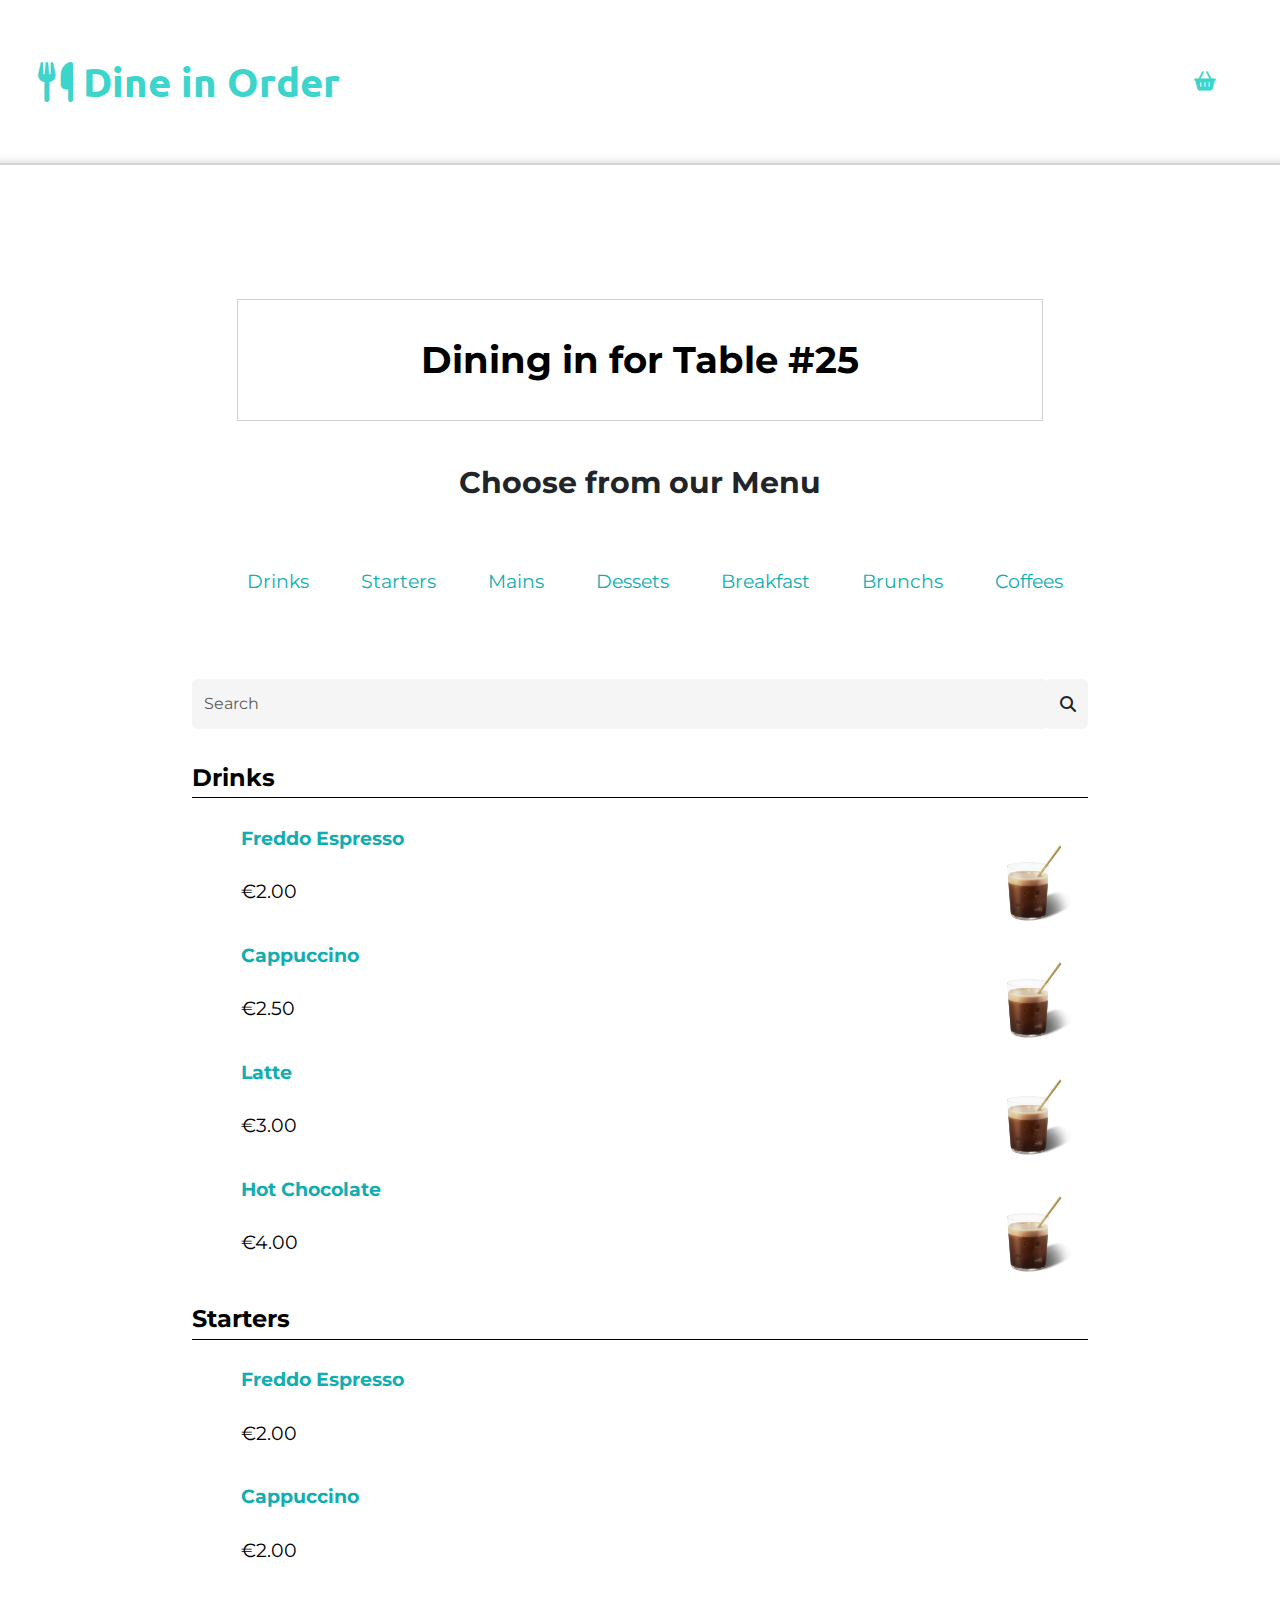
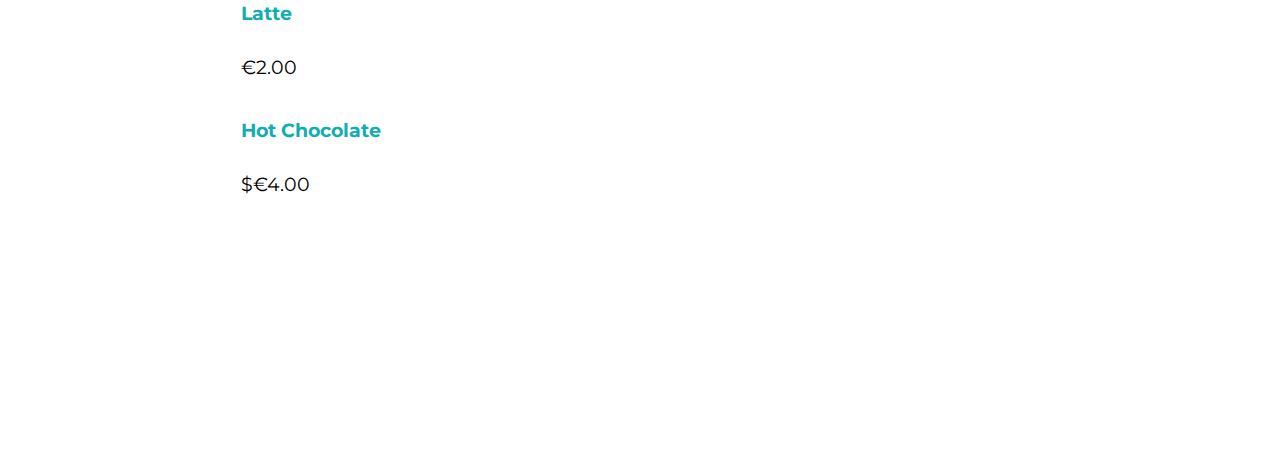
==== commit 9c3da0b7: "Add files via upload" ====
--- a/TinDog Completed Website/index.html
+++ b/TinDog Completed Website/index.html
@@ -34,23 +34,21 @@
 
   <section class="colored-section" id="title">
 
-    <div class="container-fluid">
+    <div class="after-scroll-navbar" style="background-color: white;border-bottom: 2px solid lightgray;box-shadow: inset 0px -10px 8px -10px #ccc; ">
 
       <!-- Nav Bar -->
 
       <nav class="navbar navbar-expand-lg navbar-dark " id="navbar_top">
-
-        <a class="navbar-brand" href="./index.html">Dine in Ordering App</a>
-
-        <!-- <button class="navbar-toggler" type="button" data-toggle="collapse" data-target="#navbarTogglerDemo02">
-            <span class="navbar-toggler-icon"></span>
-        </button> -->
-
-       
+      
+        <button class="navbar-toggler" type="button" data-toggle="collapse" data-target="#navbarTogglerDemo02"  style="color: #3DD4CC">
+          <i class="fa-solid fa-bars"></i>
+        </button>
+
+        <a class="navbar-brand" href="./index.html" style="color: #3DD4CC" ><i class="fa-solid fa-utensils" ></i> </i>Dine in Order</a>
 
           <ul class="navbar-nav ml-auto">
             <li class="nav-item">
-              <a class="nav-link" href="./card.html"><i class="fas-fa-basket-shopping nav-bar-card"></i> Cart <span class="nav-bar-card-items"></span></a>
+              <a class="nav-link nav-add-to-card" href="./card.html" style="color: #3DD4CC"><i class="fa-solid fa-basket-shopping"></i><span class="nav-bar-card-items"></span></a>
             </li>
             <!-- <li class="nav-item">
               <a class="nav-link" href="#pricing">Pricing</a>
@@ -95,21 +93,14 @@
 
     <div class="container-fluid">  
 
-      <div class="selectedTableNumber" style="display: inline-flex;
-         border: 1px solid lightgray;
-    margin: 5%;    background-color: #3DD4CC;">
-        <img src="./images/dstrkt-logo.png" alt="" style="width: 40%;background-color: black;">
-        <p style="font-size: 4rem;
-        margin: 1%;color: white;
-        font-weight: bolder;
-        width: -webkit-fill-available">Table #25</p>
-
-      </div>
-
-
-
-
-      <h2 class="col-lg-12 col-md-12 col-sm-12"> Menu</h2>
+      <div class="selectedTableNumberDiv">   
+        <p class="selectedTableNumber">Dining in for Table #25</p>
+      </div>
+
+
+
+
+      <h2 class="col-lg-12 col-md-12 col-sm-12 menuHtwo">Choose from our Menu</h2>
       <div class="row">
         <div class="feature-box col-lg-12">    
           <nav class="navbar navbar-expand-sm nav-menu" id="nav-menu-categories">
@@ -485,6 +476,9 @@
       if (window.scrollY > 150) {
         document.getElementById('navbar_top').classList.add('fixed-top');
         document.getElementById('navbar_top').classList.add('after-scroll-navbar');
+        document.querySelector(".navbar-brand").style.color = 'white';
+        document.querySelector(".nav-add-to-card").style.color = 'white';
+        document.querySelector(".navbar-toggler").style.color = 'white';
        
         // add padding top to show content behind navbar
         navbar_height = document.querySelector('.navbar').offsetHeight;
@@ -493,6 +487,9 @@
       } else {
         document.getElementById('navbar_top').classList.remove('fixed-top');
         document.getElementById('navbar_top').classList.remove('after-scroll-navbar');
+        document.querySelector(".navbar-brand").style.color = '#3DD4CC';
+        document.querySelector(".nav-add-to-card").style.color = '#3DD4CC';
+        document.querySelector(".navbar-toggler").style.color = '#3DD4CC';
          // remove padding top from body
         document.body.style.paddingTop = '0';
       } 
--- a/TinDog Completed Website/css/styles.css
+++ b/TinDog Completed Website/css/styles.css
@@ -58,6 +58,10 @@
 .navbar {
   /* padding: 0 0 4.5rem; */
   justify-content: space-between;
+}
+.navbar-toggler{
+  color: #3DD4CC;
+  font-size: 2rem;
 }
 
 .navbar-brand {
@@ -191,6 +195,27 @@
   margin: 20px 10px;
 }
 
+.selectedTableNumberDiv{
+  border: 1px solid lightgray;
+  margin: 5%;    
+
+}
+.selectedBrandLogo{
+  width: 20%;
+  background-color: black;
+}
+.selectedTableNumber{
+  font-size: 2.3rem;
+  margin: 1%;
+  color: black;
+  font-weight: bolder;
+  width: -webkit-fill-available;
+  padding: 3%;
+}
+
+.menuHtwo{
+  font-size: 1.9rem;
+}
 /* MENU */
 
 .menu-categories .nav-link{
@@ -213,7 +238,7 @@
   padding-bottom: 5px;
   padding-top: 15px;
   font-weight: bolder;
-    color: #3DD4CC;
+    color: black;
 }
 
 .category-item-ul li{
@@ -222,12 +247,15 @@
   padding: 2%;
   font-weight: bold;
   position: relative;
+  color: #12ADB0;
 }
 .item-price{
   display: block;
   padding-top: 3%;
   font-weight: normal;
-}
+  color: black;
+}
+
 
 
 .nav-menu ul {
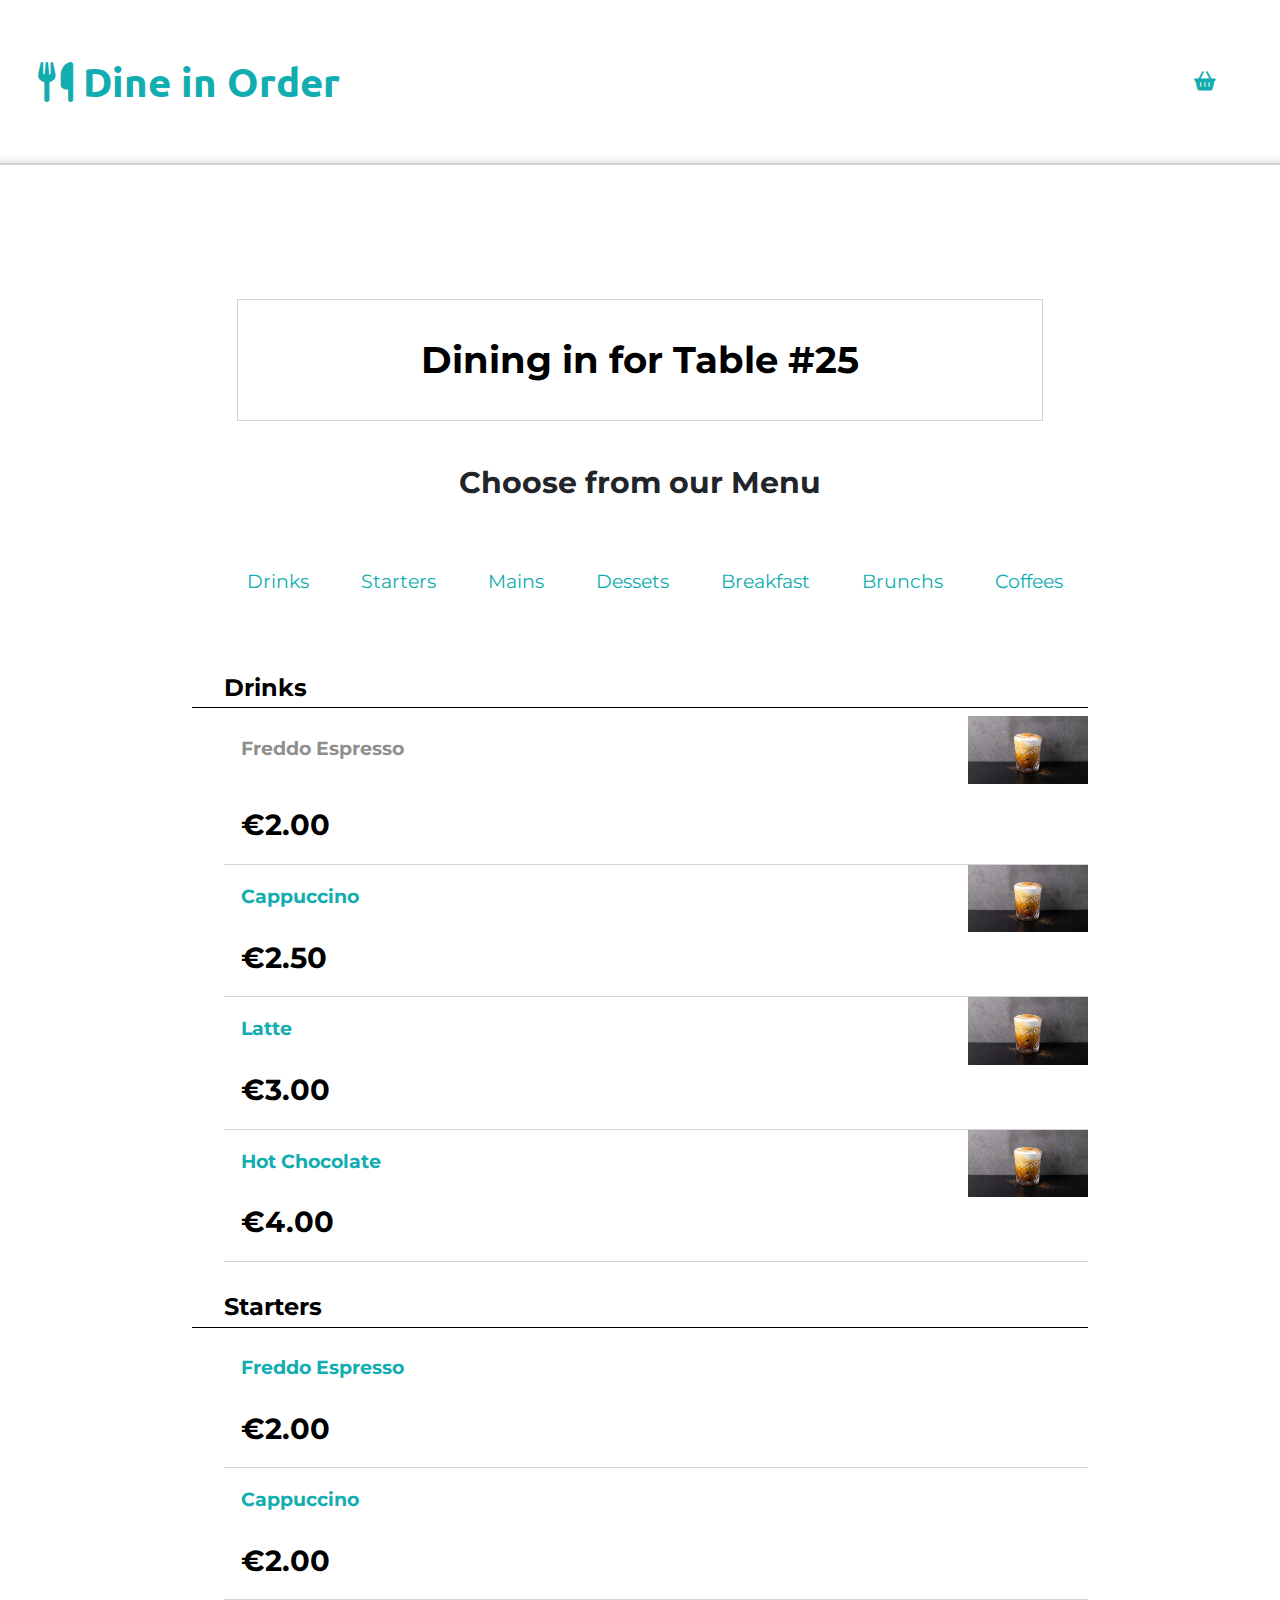
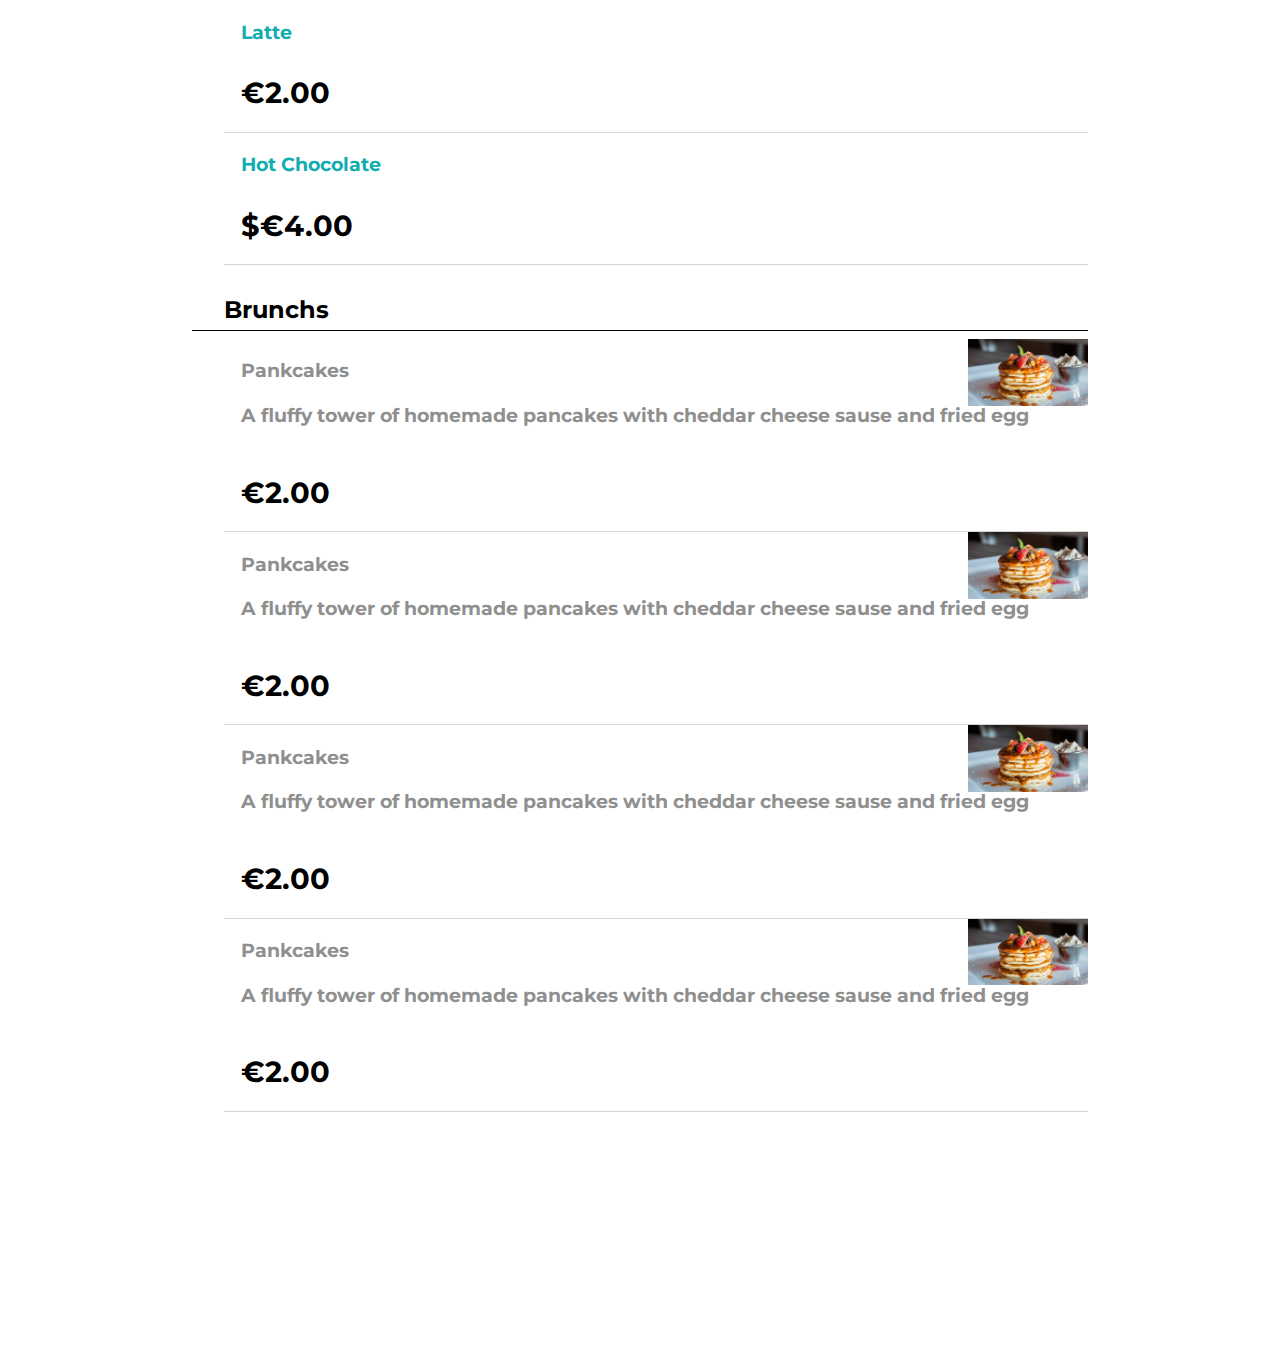
==== commit 1953a299: "Add files via upload" ====
--- a/TinDog Completed Website/index.html
+++ b/TinDog Completed Website/index.html
@@ -33,32 +33,21 @@
 <body>
 
   <section class="colored-section" id="title">
-
-    <div class="after-scroll-navbar" style="background-color: white;border-bottom: 2px solid lightgray;box-shadow: inset 0px -10px 8px -10px #ccc; ">
-
+    <div class="after-scroll-navbar beforeScroll">
       <!-- Nav Bar -->
-
       <nav class="navbar navbar-expand-lg navbar-dark " id="navbar_top">
-      
-        <button class="navbar-toggler" type="button" data-toggle="collapse" data-target="#navbarTogglerDemo02"  style="color: #3DD4CC">
+      <!--Toggle Button-->   
+        <button class="navbar-toggler" type="button" data-toggle="collapse" data-target="#navbarTogglerDemo02"  style="color: #12ADB0">
           <i class="fa-solid fa-bars"></i>
         </button>
-
-        <a class="navbar-brand" href="./index.html" style="color: #3DD4CC" ><i class="fa-solid fa-utensils" ></i> </i>Dine in Order</a>
-
+      <!--Brand Logo-->
+        <a class="navbar-brand" href="./index.html" ><i class="fa-solid fa-utensils" ></i> </i>Dine in Order</a>
+        <!--Add to Basket-->
           <ul class="navbar-nav ml-auto">
             <li class="nav-item">
-              <a class="nav-link nav-add-to-card" href="./card.html" style="color: #3DD4CC"><i class="fa-solid fa-basket-shopping"></i><span class="nav-bar-card-items"></span></a>
+              <a class="nav-link nav-add-to-card" href="./card.html" ><i class="fa-solid fa-basket-shopping"></i><span class="nav-bar-card-items"></span></a>
             </li>
-            <!-- <li class="nav-item">
-              <a class="nav-link" href="#pricing">Pricing</a>
-            </li>
-            <li class="nav-item">
-              <a class="nav-link" href="#cta">Download</a>
-            </li> -->
           </ul>
-
-    
       </nav>
 
 
@@ -96,9 +85,6 @@
       <div class="selectedTableNumberDiv">   
         <p class="selectedTableNumber">Dining in for Table #25</p>
       </div>
-
-
-
 
       <h2 class="col-lg-12 col-md-12 col-sm-12 menuHtwo">Choose from our Menu</h2>
       <div class="row">
@@ -141,12 +127,12 @@
           <p>So easy to use, even your dog could do it.</p> -->
         </div>
 
-        <div class="input-group rounded search">
+        <!-- <div class="input-group rounded search">
           <input type="search" class="form-control rounded search-input" placeholder="Search" aria-label="Search" aria-describedby="search-addon" />
           <span class="input-group-text border-0" id="search-addon">
             <i class="fas fa-search"></i>
           </span>
-        </div>
+        </div> -->
 
         <div data-bs-spy="scroll" data-bs-target="#nav-menu-categories" data-bs-offset="0" class="scrollspy-example"  tabindex="0">
 
@@ -155,10 +141,17 @@
             Drinks
           </h4>
           <ul class="category-item-ul">
-            <li class="nav-link menu-items" data-bs-toggle="modal" data-bs-target="#exampleModalCenter" ><img src="./images/freddo.jpg" alt="" class="item-image">Freddo Espresso<span class="item-price">€2.00 </span></li>
-            <li class="nav-link"><img src="./images/freddo.jpg" alt="" class="item-image">Cappuccino <span class="item-price">€2.50</span></li>
-            <li class="nav-link"><img src="./images/freddo.jpg" alt="" class="item-image">Latte <span class="item-price">€3.00</span></li>
-            <li class="nav-link"><img src="./images/freddo.jpg" alt="" class="item-image">Hot Chocolate <span class="item-price">€4.00</span></li>
+            <li class="nav-link menu-items" data-bs-toggle="modal" data-bs-target="#exampleModalCenter" >
+            <img src="./images/freddo1.jpg" alt="" class="item-image">
+            <p class="menu-item">Freddo Espresso</p> 
+            <span class="item-price">€2.00 </span>
+            </li>
+           
+
+           
+            <li class="nav-link"><img src="./images/freddo1.jpg" alt="" class="item-image">Cappuccino <span class="item-price">€2.50</span></li>
+            <li class="nav-link"><img src="./images/freddo1.jpg" alt="" class="item-image">Latte <span class="item-price">€3.00</span></li>
+            <li class="nav-link"><img src="./images/freddo1.jpg" alt="" class="item-image">Hot Chocolate <span class="item-price">€4.00</span></li>
           </ul>
         </div>
 
@@ -174,6 +167,46 @@
             <li class="nav-link">Hot Chocolate <span class="item-price">$€4.00</span></li>
           </ul>
         </div>
+
+        <div class="col-lg-12 col-md-12 col-sm-12" id="mains">
+          <h4 class="category-item">
+            Brunchs
+          </h4>
+          <ul class="category-item-ul">
+            <li class="nav-link menu-items" data-bs-toggle="modal" data-bs-target="#exampleModalCenter" >
+              <img src="./images/pancakes.jpg" alt="" class="item-image">
+              <p class="menu-item">Pankcakes</p> 
+              <p class="item-desc">A fluffy tower of homemade pancakes with cheddar cheese sause and fried egg</p>
+              <span class="item-price">€2.00 </span>
+            </li>
+           
+            <li class="nav-link menu-items" data-bs-toggle="modal" data-bs-target="#exampleModalCenter" >
+              <img src="./images/pancakes.jpg" alt="" class="item-image">
+              <p class="menu-item">Pankcakes</p> 
+              <p class="item-desc">A fluffy tower of homemade pancakes with cheddar cheese sause and fried egg</p>
+              <span class="item-price">€2.00 </span>
+            </li>
+
+            <li class="nav-link menu-items" data-bs-toggle="modal" data-bs-target="#exampleModalCenter" >
+              <img src="./images/pancakes.jpg" alt="" class="item-image">
+              <p class="menu-item">Pankcakes</p> 
+              <p class="item-desc">A fluffy tower of homemade pancakes with cheddar cheese sause and fried egg</p>
+              <span class="item-price">€2.00 </span>
+            </li>
+
+            <li class="nav-link menu-items" data-bs-toggle="modal" data-bs-target="#exampleModalCenter" >
+              <img src="./images/pancakes.jpg" alt="" class="item-image">
+              <p class="menu-item">Pankcakes</p> 
+              <p class="item-desc">A fluffy tower of homemade pancakes with cheddar cheese sause and fried egg</p>
+              <span class="item-price">€2.00 </span>
+            </li>
+           
+            </ul>
+        </div>
+
+
+
+
       </div>
        <div class="container-fluid">
         <a class="goToCard  btn btn-success" href="./card.html"><i class="fa-solid fa-clipboard-list"></i> Review Order (<span class="totalItems"></span>)</a>
@@ -487,9 +520,9 @@
       } else {
         document.getElementById('navbar_top').classList.remove('fixed-top');
         document.getElementById('navbar_top').classList.remove('after-scroll-navbar');
-        document.querySelector(".navbar-brand").style.color = '#3DD4CC';
-        document.querySelector(".nav-add-to-card").style.color = '#3DD4CC';
-        document.querySelector(".navbar-toggler").style.color = '#3DD4CC';
+        document.querySelector(".navbar-brand").style.color = '#12ADB0';
+        document.querySelector(".nav-add-to-card").style.color = '#12ADB0';
+        document.querySelector(".navbar-toggler").style.color = '#12ADB0';
          // remove padding top from body
         document.body.style.paddingTop = '0';
       } 
--- a/TinDog Completed Website/css/styles.css
+++ b/TinDog Completed Website/css/styles.css
@@ -69,6 +69,11 @@
   font-size: 2.5rem;
   font-weight: bold;
   text-align: center;
+  color: #12ADB0
+}
+
+.nav-add-to-card{
+  color: #12ADB0
 }
 
 .nav-item {
@@ -90,6 +95,11 @@
   box-shadow: 0 4px 8px 0 rgba(0, 0, 0, 0.2), 0 6px 20px 0 rgba(0, 0, 0, 0.19);
   text-align: center;
   padding: 3%;
+}
+.beforeScroll{
+  background-color: white;
+  border-bottom: 2px solid lightgray;
+  box-shadow: inset 0px -10px 8px -10px #ccc; 
 }
 
 /* Buttons */
@@ -228,17 +238,20 @@
   color: black !important;
 }
 .nav-link:focus,.nav-link.active{
-  background-color: #3DD4CC;
+  /* background-color: #3DD4CC;
   color: white !important;
-  border-radius: 10px;
+  border-radius: 10px; */
+  color: black !important;
+  font-weight: border;
+  border-bottom: 4px solid #12ADB0;
+
 }
 .category-item{
   text-align: left;
   border-bottom: 1px solid black;
-  padding-bottom: 5px;
-  padding-top: 15px;
   font-weight: bolder;
-    color: black;
+  color: black;
+  padding: 15px 0 5px 2rem;
 }
 
 .category-item-ul li{
@@ -248,12 +261,13 @@
   font-weight: bold;
   position: relative;
   color: #12ADB0;
+  border-bottom: 1px solid lightgray
 }
 .item-price{
   display: block;
   padding-top: 3%;
-  font-weight: normal;
   color: black;
+  font-size: 1.8rem;
 }
 
 
@@ -396,7 +410,7 @@
 
 .item-image{
   width: 120px;
-  height: 120px;
+  height: auto;
   float: right;
   position:absolute;
   top:0;
@@ -616,13 +630,14 @@
   }
   .nav-link{
     font-size: 2.5rem;
+    font-weight: bold;
   }
   h4{
     font-size: 3rem;
   }
 
   .category-item-ul li{
-    padding: 5%;
+    padding: 5% 0;
     /* font-size: 2.5rem; */
   }
  /* .big-heading{
@@ -724,10 +739,26 @@
 #search-addon,.search-input{
 font-size: 2.5rem;
 }
+.menu-items{
+  position: relative;
+}
 
 .item-image{
-  width: 150px;
-  height: 150px;
+  width: 280px;
+  height: auto;
+  margin: 0;
+  position: absolute;
+  top: 50%;
+  -ms-transform: translateY(-50%);
+  transform: translateY(-50%);
+}
+
+.menu-item{
+  color: #12ADB0;
+}
+.item-desc{
+  width: 70%;
+  font-size: 1.7rem;
 }
 
 /* CART PAGE */
